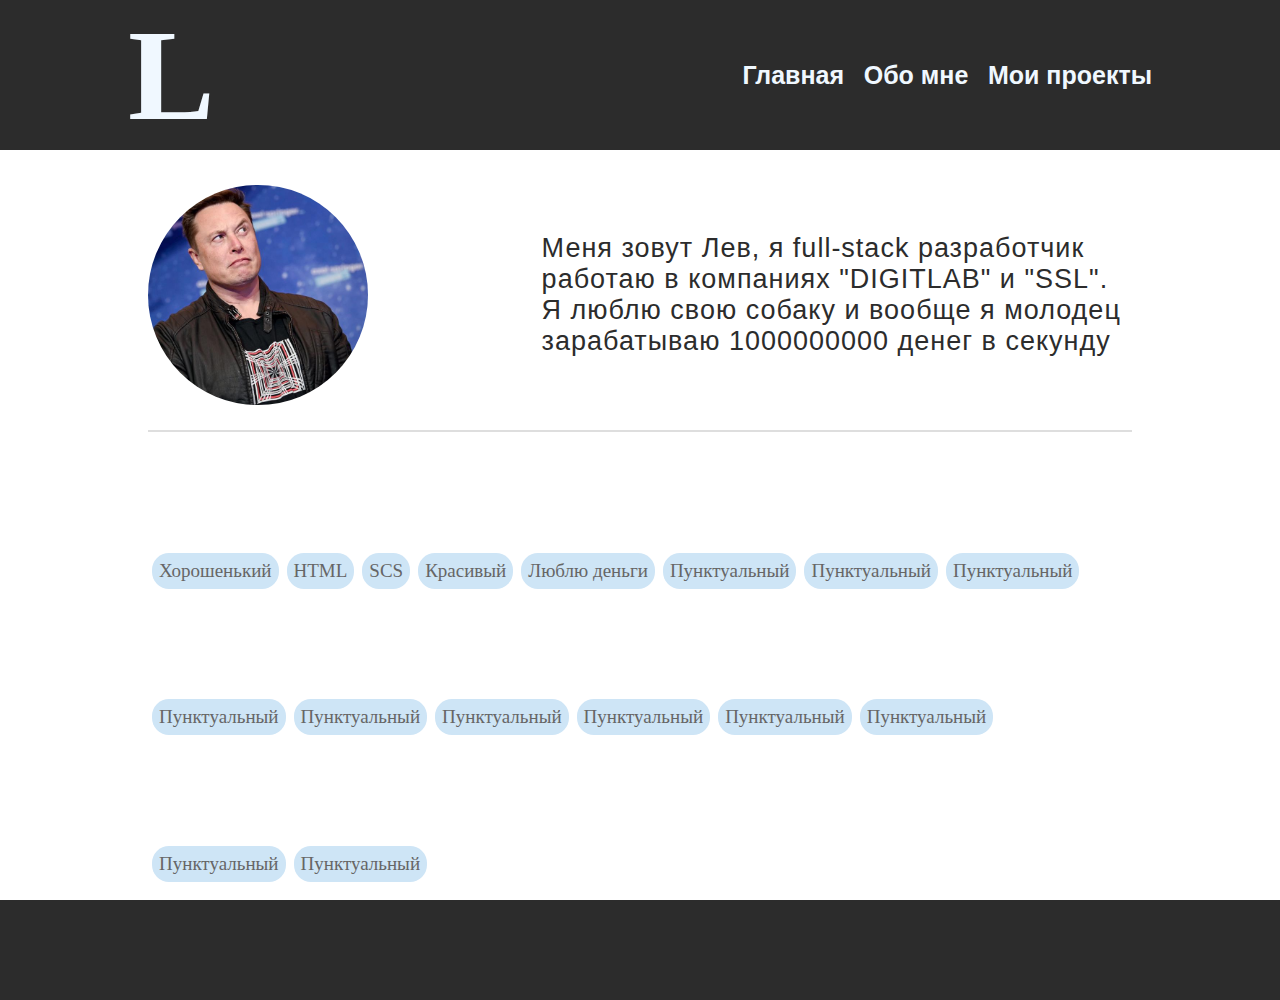
==== index.html @ e4ed4d2f "web2" ====
<!DOCTYPE html>
<html lang="en">
<head>
    <meta charset="UTF-8">
    <meta http-equiv="X-UA-Compatible" content="IE=edge">
    <meta name="viewport" content="width=device-width, initial-scale=1.0">
    <title>Document</title>
    <link rel="stylesheet" href="main.css">
</head>
<body>
    <header>
        <div class="header_wrapper">
            <div class="header_logo_block">
                <p class="logo_text">
                    <b>L</b>
                </p>
            </div>

            <div class="header_menu_block">
                <ul class="header_ul">
                    <li class="header_ul_li">
                        <p class="header_menu_text">
                            <b>Главная</b>
                        </p>
                    </li>
                    <li class="header_ul_li">
                        <p class="header_menu_text">
                            <b>Обо мне</b>
                        </p>
                    </li>
                    <li class="header_ul_li">
                        <p class="header_menu_text">
                            <b>Мои проекты</b>
                        </p>
                    </li>
                </ul>
            </div>
        </div>
    </header>

    <main>
        <div class="main_wrapper">
            <div class="main_top_block">
                <div class="main_person_image_block">
                    
                </div>
                <div class="main_person_desc_block">
                    <p class="person_desc_text">
                        Меня зовут Лев, я full-stack разработчик  работаю в компаниях "DIGITLAB" и "SSL". Я люблю свою собаку и вообще я молодец зарабатываю 1000000000 денег в секунду
                    </p>
                </div>
            </div>

            <hr>

            <div class="main_bottom_block">
                <ul class="my_professional">
                    <li class="my_prof_li">Хорошенький</li>
                    <li class="my_prof_li">HTML</li>
                    <li class="my_prof_li">SCS</li>
                    <li class="my_prof_li">Красивый</li>
                    <li class="my_prof_li">Люблю деньги</li>
                    <li class="my_prof_li">Пунктуальный</li>
                    <li class="my_prof_li">Пунктуальный</li>
                    <li class="my_prof_li">Пунктуальный</li>
                    <li class="my_prof_li">Пунктуальный</li>
                    <li class="my_prof_li">Пунктуальный</li>
                    <li class="my_prof_li">Пунктуальный</li>
                    <li class="my_prof_li">Пунктуальный</li>
                    <li class="my_prof_li">Пунктуальный</li>
                    <li class="my_prof_li">Пунктуальный</li>
                    <li class="my_prof_li">Пунктуальный</li>
                    <li class="my_prof_li">Пунктуальный</li>
                </ul>
            </div>
        </div>
    </main>

    <footer>
        <div class="footer_wrapper">
            
        </div>
    </footer>
</body>
</html>
---- main.css ----
*{
    margin: 0;
    padding: 0;
    box-sizing: border-box;
}

header{
    width: 100%;
    height: 150px;
    background-color: rgb(44, 44, 44);
    display: flex;
    justify-content: center;
    align-items: center;
}

.header_wrapper{
    width: 80%;
    height: 100%;
    background-color: rgb(44, 44, 44);
    display: flex;
    align-items: center;
    justify-content: space-between;
}

.header_logo_block{
    width: 25%;
    height: 100%;
}

.header_menu_block{
    width: 40%;
    height: 100%;
}

main{
    width: 100%;
    min-height: calc(100vh - 150px);
    display: flex;
    justify-content: center;
    height: auto;

}

.main_wrapper{
    width: 80%;
    height: auto;
    min-height: calc(100vh - 150px);
    padding: 20px;
}

footer{
    width: 100%;
    height: 100px;
    display: flex;
    align-items: center;
    justify-content: center;
    background-color: rgb(44, 44, 44);
}

.footer_wrapper{
    width: 80%;
    height: 100%;
}


.header_ul{
    width: 100%;
    height: 100%;
    display: flex;
    justify-content: space-between;
    align-items: center;
}

.header_ul_li{
    list-style: none;
}

.header_menu_text{
    font-size: 25px;
    font-family: Arial, Helvetica, sans-serif;
    color: aliceblue;
}

.logo_text{
    font-size: 130px;
    color: aliceblue;
}

.main_top_block{
    width: 100%;
    height: 250px;
    padding: 10px 0;
    display: flex;
    align-items: center;
    justify-content: space-between;
}

.main_bottom_block{
    width: 100%;
    height: calc(100% - 250px);
    padding: 10px 0;
    display: flex;
    align-items: flex-start;
    justify-content: flex-start;
    flex-wrap: wrap;
}

.main_person_image_block{
    width: 220px;
    height: 220px;
    border-radius: 50%;
    background-image: url('im.jpeg');
    background-position: center;
    background-size: cover;
}

.main_person_desc_block{
    width: 60%;
    height: 100%;
    display: flex;
    align-items: center;
}

.person_desc_text{
    font-size: 27px;
    color: rgb(44, 44, 44);
    font-family: Arial, Helvetica, sans-serif;
    letter-spacing: 1px;
}

.my_professional{
    width: 100%;
    height: 100%;
    display: flex;
    align-items: flex-end;
    justify-content: flex-start;
    list-style: none;
    flex-wrap: wrap;
}

.my_prof_li{
    padding: 7px;
    background-color: rgb(206, 229, 246);
    color: rgb(102, 102, 102);
    font-size: 19px;
    font-family: Arial black;
    margin: 0 4px;
    border-radius: 17px;
}

hr{
    border: 1px solid rgb(222, 222, 222);
    margin-top: 10px;
}
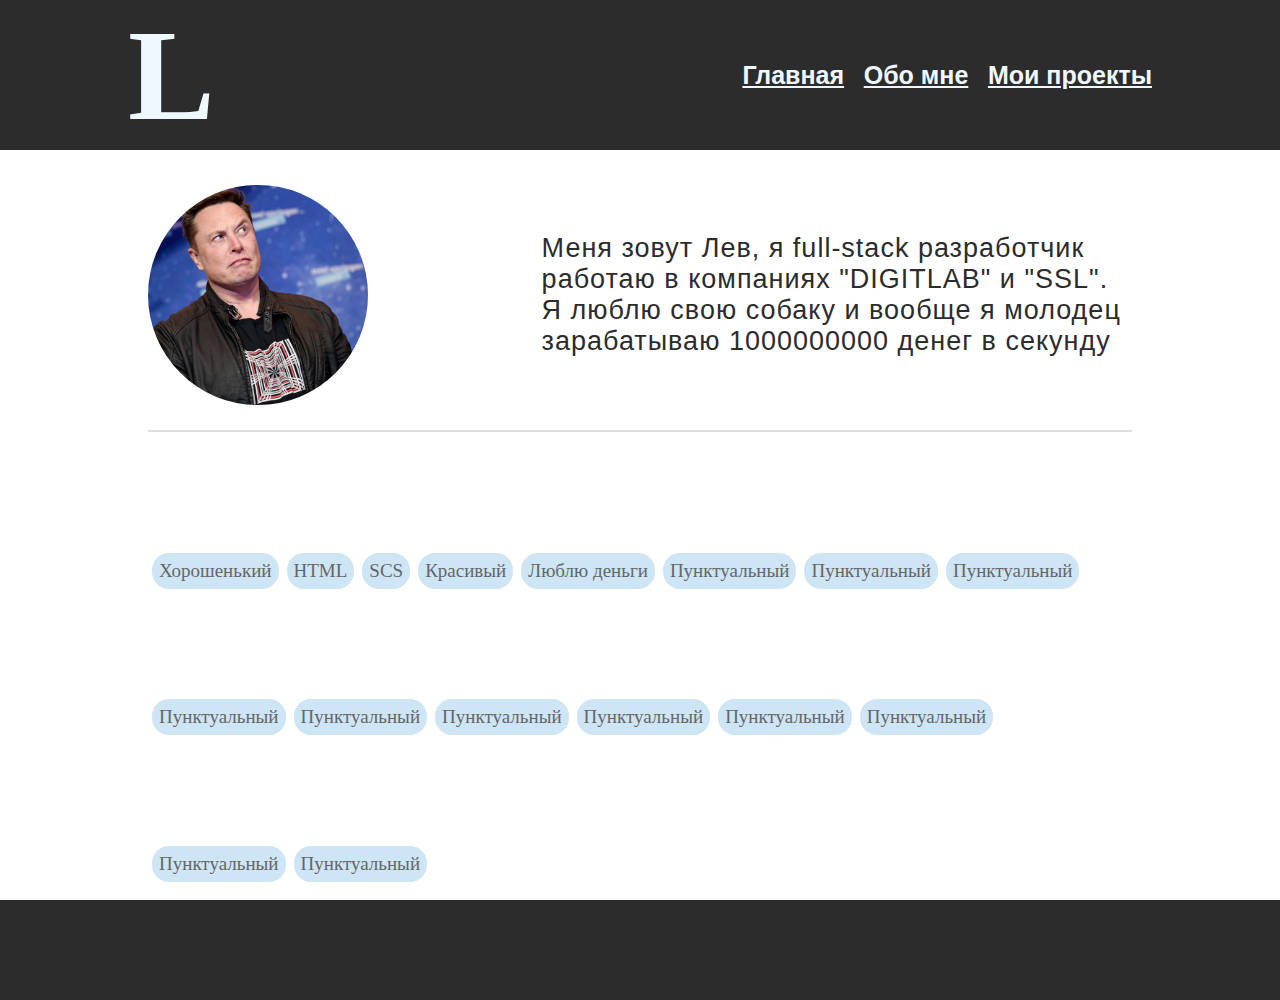
==== commit 64417eb4: "add slider" ====
--- a/index.html
+++ b/index.html
@@ -19,19 +19,19 @@
             <div class="header_menu_block">
                 <ul class="header_ul">
                     <li class="header_ul_li">
-                        <p class="header_menu_text">
+                        <a href="main-page.html" class="header_menu_text">
                             <b>Главная</b>
-                        </p>
+                        </a>
                     </li>
                     <li class="header_ul_li">
-                        <p class="header_menu_text">
+                        <a href="index.html" class="header_menu_text">
                             <b>Обо мне</b>
-                        </p>
+                        </a>
                     </li>
                     <li class="header_ul_li">
-                        <p class="header_menu_text">
+                        <a href="#" class="header_menu_text">
                             <b>Мои проекты</b>
-                        </p>
+                        </a>
                     </li>
                 </ul>
             </div>
--- a/main.css
+++ b/main.css
@@ -151,4 +151,67 @@
 hr{
     border: 1px solid rgb(222, 222, 222);
     margin-top: 10px;
+}
+
+.main-page__content-title {
+    width: 100%;
+    height: 100px;
+    display: flex;
+    align-items: center;
+    justify-content: flex-start;
+}
+
+.content-title_text {
+    font-size: 27px;
+    color:rgb(44, 44, 44)
+}
+
+.main-page__content-block {
+    width: 100%;
+    min-height: calc(100% - 100px);
+    height: auto;
+}
+
+.content-block__text {
+    width: 100%;
+    min-height: 100px;
+    height: auto;
+}
+
+.content-block__text__text {
+    width: 100%;
+    height: 100%;
+    font-size: 20px;
+    color: rgb(44, 44, 44);
+    text-align: left;
+}
+
+.content-block__galery {
+    width: 100%;
+    height: 300px;
+}
+
+
+.my_slide1 {
+    width: 100%;
+    height: 300px;
+    background-color: antiquewhite;
+}
+
+.my_slide2 {
+    width: 100%;
+    height: 300px;
+    background-color: rgb(203, 132, 39);
+}
+
+.my_slide3 {
+    width: 100%;
+    height: 300px;
+    background-color: rgb(30, 28, 26);
+}
+
+.my_slide4 {
+    width: 100%;
+    height: 300px;
+    background-color: rgb(34, 21, 3);
 }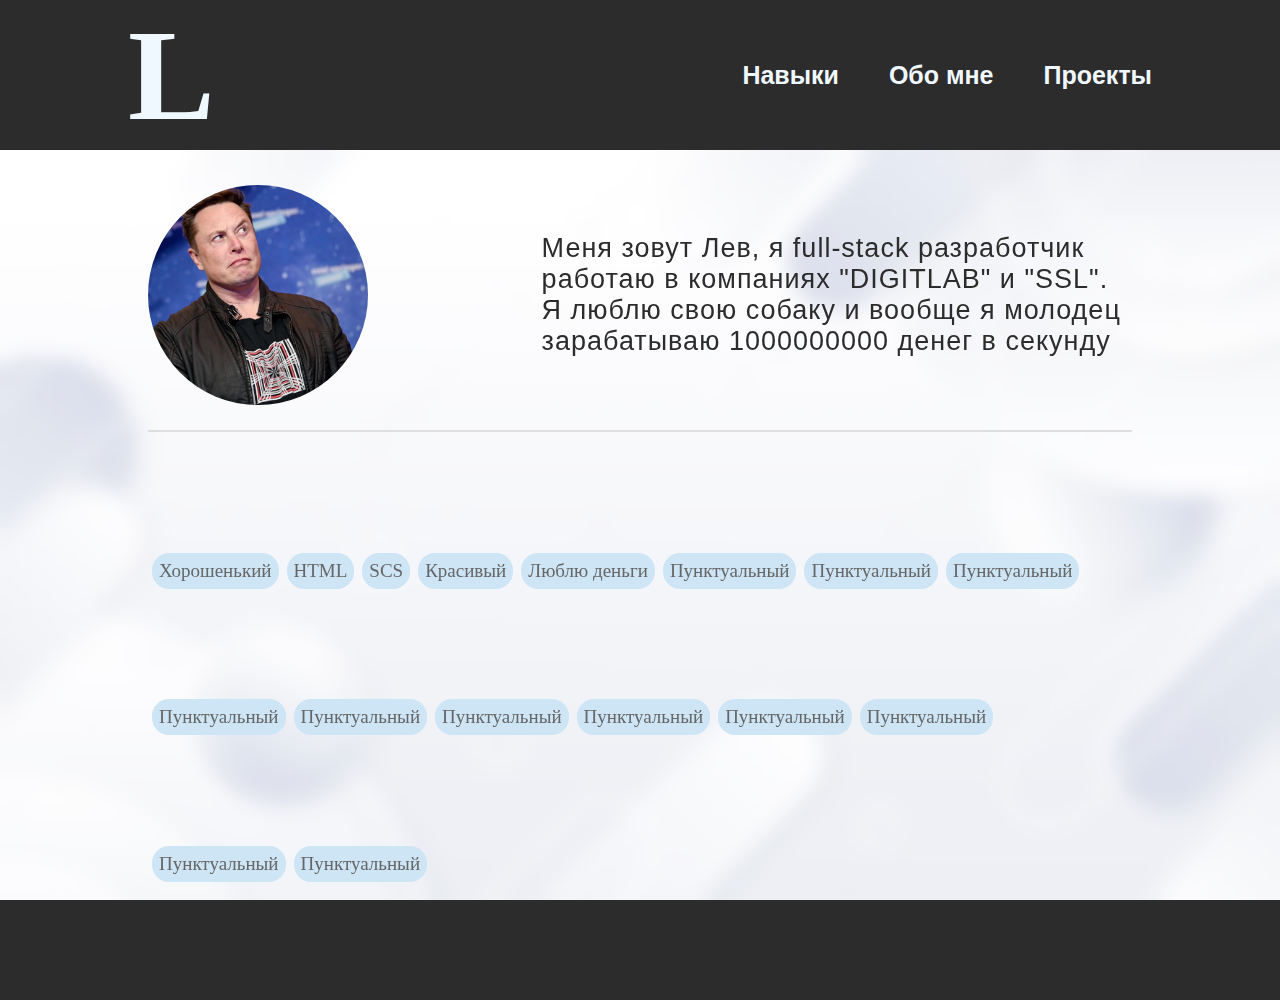
==== commit ff7db347: "feat(): update backgrounds" ====
--- a/index.html
+++ b/index.html
@@ -20,7 +20,7 @@
                 <ul class="header_ul">
                     <li class="header_ul_li">
                         <a href="main-page.html" class="header_menu_text">
-                            <b>Главная</b>
+                            <b>Навыки</b>
                         </a>
                     </li>
                     <li class="header_ul_li">
@@ -29,8 +29,8 @@
                         </a>
                     </li>
                     <li class="header_ul_li">
-                        <a href="#" class="header_menu_text">
-                            <b>Мои проекты</b>
+                        <a href="projects.html" class="header_menu_text">
+                            <b>Проекты</b>
                         </a>
                     </li>
                 </ul>
@@ -39,39 +39,41 @@
     </header>
 
     <main>
-        <div class="main_wrapper">
-            <div class="main_top_block">
-                <div class="main_person_image_block">
-                    
+        <div class="blur">
+            <div class="main_wrapper">
+                <div class="main_top_block">
+                    <div class="main_person_image_block">
+                        
+                    </div>
+                    <div class="main_person_desc_block">
+                        <p class="person_desc_text">
+                            Меня зовут Лев, я full-stack разработчик  работаю в компаниях "DIGITLAB" и "SSL". Я люблю свою собаку и вообще я молодец зарабатываю 1000000000 денег в секунду
+                        </p>
+                    </div>
                 </div>
-                <div class="main_person_desc_block">
-                    <p class="person_desc_text">
-                        Меня зовут Лев, я full-stack разработчик  работаю в компаниях "DIGITLAB" и "SSL". Я люблю свою собаку и вообще я молодец зарабатываю 1000000000 денег в секунду
-                    </p>
+    
+                <hr>
+    
+                <div class="main_bottom_block">
+                    <ul class="my_professional">
+                        <li class="my_prof_li">Хорошенький</li>
+                        <li class="my_prof_li">HTML</li>
+                        <li class="my_prof_li">SCS</li>
+                        <li class="my_prof_li">Красивый</li>
+                        <li class="my_prof_li">Люблю деньги</li>
+                        <li class="my_prof_li">Пунктуальный</li>
+                        <li class="my_prof_li">Пунктуальный</li>
+                        <li class="my_prof_li">Пунктуальный</li>
+                        <li class="my_prof_li">Пунктуальный</li>
+                        <li class="my_prof_li">Пунктуальный</li>
+                        <li class="my_prof_li">Пунктуальный</li>
+                        <li class="my_prof_li">Пунктуальный</li>
+                        <li class="my_prof_li">Пунктуальный</li>
+                        <li class="my_prof_li">Пунктуальный</li>
+                        <li class="my_prof_li">Пунктуальный</li>
+                        <li class="my_prof_li">Пунктуальный</li>
+                    </ul>
                 </div>
-            </div>
-
-            <hr>
-
-            <div class="main_bottom_block">
-                <ul class="my_professional">
-                    <li class="my_prof_li">Хорошенький</li>
-                    <li class="my_prof_li">HTML</li>
-                    <li class="my_prof_li">SCS</li>
-                    <li class="my_prof_li">Красивый</li>
-                    <li class="my_prof_li">Люблю деньги</li>
-                    <li class="my_prof_li">Пунктуальный</li>
-                    <li class="my_prof_li">Пунктуальный</li>
-                    <li class="my_prof_li">Пунктуальный</li>
-                    <li class="my_prof_li">Пунктуальный</li>
-                    <li class="my_prof_li">Пунктуальный</li>
-                    <li class="my_prof_li">Пунктуальный</li>
-                    <li class="my_prof_li">Пунктуальный</li>
-                    <li class="my_prof_li">Пунктуальный</li>
-                    <li class="my_prof_li">Пунктуальный</li>
-                    <li class="my_prof_li">Пунктуальный</li>
-                    <li class="my_prof_li">Пунктуальный</li>
-                </ul>
             </div>
         </div>
     </main>
--- a/main.css
+++ b/main.css
@@ -4,6 +4,10 @@
     box-sizing: border-box;
 }
 
+html{
+    background: rgb(44, 44, 44);
+}
+
 header{
     width: 100%;
     height: 150px;
@@ -38,7 +42,16 @@
     display: flex;
     justify-content: center;
     height: auto;
-
+    background: url('wallpaper.avif');
+    background-size: cover;
+}
+
+.blur {
+    display: flex;
+    justify-content: center;
+    width: 100%;
+    height: 100%;
+    backdrop-filter: blur(10px);
 }
 
 .main_wrapper{
@@ -79,6 +92,7 @@
     font-size: 25px;
     font-family: Arial, Helvetica, sans-serif;
     color: aliceblue;
+    transition: .3s;
 }
 
 .logo_text{
@@ -163,7 +177,8 @@
 
 .content-title_text {
     font-size: 27px;
-    color:rgb(44, 44, 44)
+    color:rgb(44, 44, 44);
+    font-family: Arial black;
 }
 
 .main-page__content-block {
@@ -184,6 +199,7 @@
     font-size: 20px;
     color: rgb(44, 44, 44);
     text-align: left;
+    font-family: Arial, Helvetica, sans-serif;
 }
 
 .content-block__galery {
@@ -201,17 +217,80 @@
 .my_slide2 {
     width: 100%;
     height: 300px;
-    background-color: rgb(203, 132, 39);
+    background-color: rgb(251, 197, 127);
 }
 
 .my_slide3 {
     width: 100%;
     height: 300px;
-    background-color: rgb(30, 28, 26);
+    background-color: rgb(119, 114, 110);
 }
 
 .my_slide4 {
     width: 100%;
     height: 300px;
-    background-color: rgb(34, 21, 3);
+    background-color: rgb(81, 120, 133);
+}
+
+.slide_content {
+    font-size: 50px;
+    color: black;
+    font-family: Arial black;
+}
+
+.slider-wrapper {
+    display: flex;
+    align-items: center;
+    justify-content: center;
+}
+
+.super{
+    color: rgb(206, 149, 36);
+}
+
+.main_wrapper__content {
+    width: 100%;
+    height: 500px;
+}
+
+.projects_my_slide1 {
+    width: 100%;
+    height: 500px;
+}
+
+.projects_my_slide2 {
+    width: 100%;
+    height: 500px;
+}
+
+.projects_my_slide3 {
+    width: 100%;
+    height: 500px;
+}
+
+.my-project {
+    width: 60%;
+    height: 80%;
+    background-color: rgb(210, 210, 210);
+    border-radius: 30px;
+    box-shadow: 10px 10px 20px rgb(76, 76, 76);
+    display: flex;
+    align-items: center;
+    justify-content: space-between;
+    flex-direction: column;
+}
+
+.project-image {
+    width: 90%;
+    height: 70%;
+    background: black;
+}
+
+a {
+    text-decoration: none;
+}
+
+.header_menu_text:hover {
+    color: rgb(111, 152, 181);
+    transition: .3s;
 }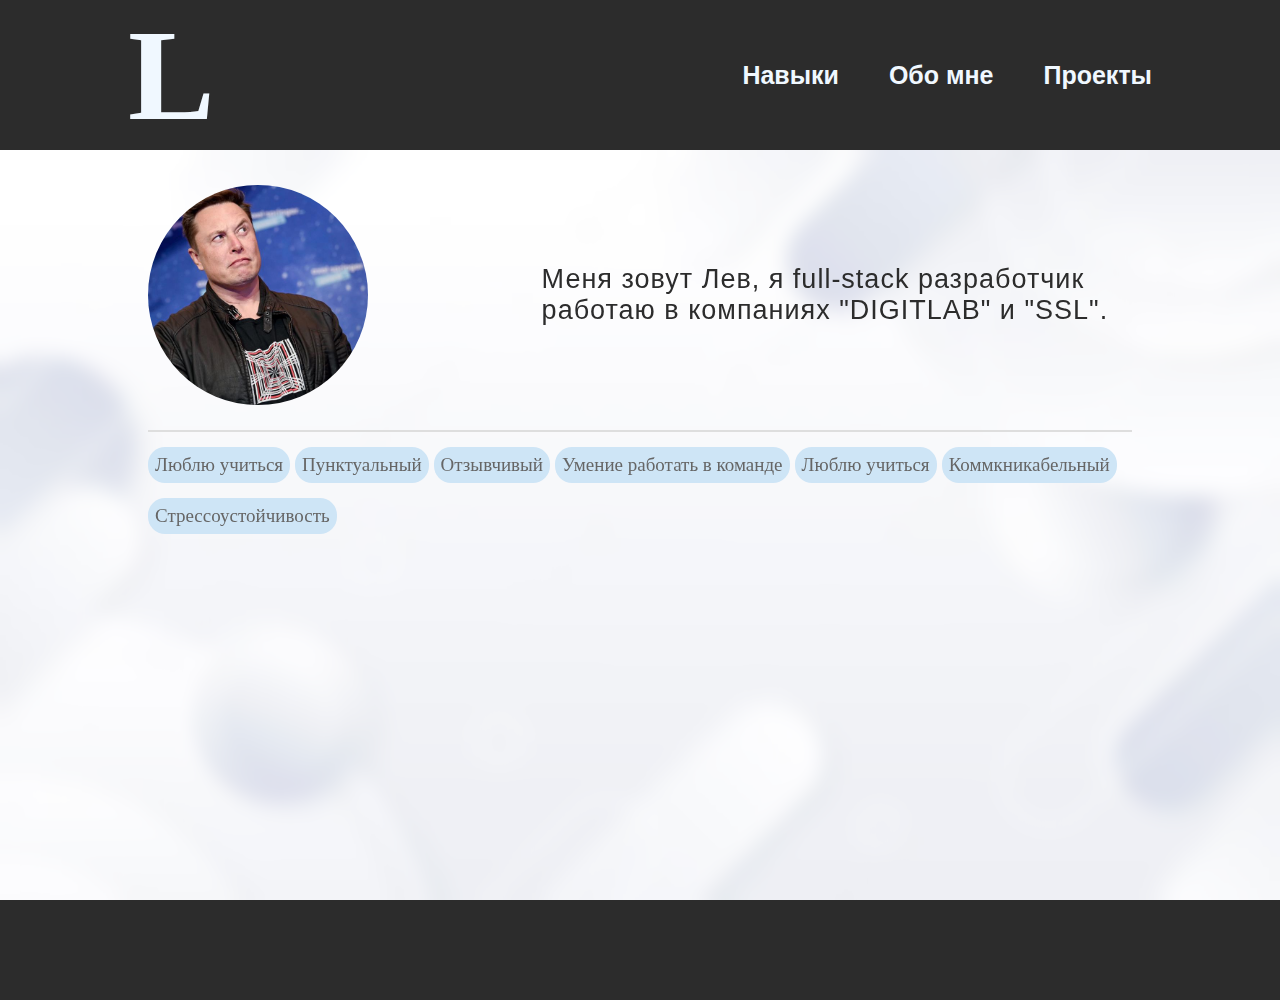
==== commit 309d865a: "feat(): adding mobile version" ====
--- a/index.html
+++ b/index.html
@@ -47,7 +47,7 @@
                     </div>
                     <div class="main_person_desc_block">
                         <p class="person_desc_text">
-                            Меня зовут Лев, я full-stack разработчик  работаю в компаниях "DIGITLAB" и "SSL". Я люблю свою собаку и вообще я молодец зарабатываю 1000000000 денег в секунду
+                            Меня зовут Лев, я full-stack разработчик  работаю в компаниях "DIGITLAB" и "SSL".
                         </p>
                     </div>
                 </div>
@@ -56,22 +56,13 @@
     
                 <div class="main_bottom_block">
                     <ul class="my_professional">
-                        <li class="my_prof_li">Хорошенький</li>
-                        <li class="my_prof_li">HTML</li>
-                        <li class="my_prof_li">SCS</li>
-                        <li class="my_prof_li">Красивый</li>
-                        <li class="my_prof_li">Люблю деньги</li>
+                        <li class="my_prof_li">Люблю учиться</li>
                         <li class="my_prof_li">Пунктуальный</li>
-                        <li class="my_prof_li">Пунктуальный</li>
-                        <li class="my_prof_li">Пунктуальный</li>
-                        <li class="my_prof_li">Пунктуальный</li>
-                        <li class="my_prof_li">Пунктуальный</li>
-                        <li class="my_prof_li">Пунктуальный</li>
-                        <li class="my_prof_li">Пунктуальный</li>
-                        <li class="my_prof_li">Пунктуальный</li>
-                        <li class="my_prof_li">Пунктуальный</li>
-                        <li class="my_prof_li">Пунктуальный</li>
-                        <li class="my_prof_li">Пунктуальный</li>
+                        <li class="my_prof_li">Отзывчивый</li>
+                        <li class="my_prof_li">Умение работать в команде</li>
+                        <li class="my_prof_li">Люблю учиться</li>
+                        <li class="my_prof_li">Коммкникабельный</li>
+                        <li class="my_prof_li">Стрессоустойчивость</li>
                     </ul>
                 </div>
             </div>
--- a/main.css
+++ b/main.css
@@ -59,6 +59,12 @@
     height: auto;
     min-height: calc(100vh - 150px);
     padding: 20px;
+}
+
+.main_wrapper__for-rojects {
+    width: 100%;
+    height: auto;
+    min-height: calc(100vh - 150px);
 }
 
 footer{
@@ -144,12 +150,13 @@
 
 .my_professional{
     width: 100%;
-    height: 100%;
+    height: auto;
     display: flex;
     align-items: flex-end;
     justify-content: flex-start;
     list-style: none;
     flex-wrap: wrap;
+    grid-gap: 5px;
 }
 
 .my_prof_li{
@@ -158,7 +165,7 @@
     color: rgb(102, 102, 102);
     font-size: 19px;
     font-family: Arial black;
-    margin: 0 4px;
+    margin: 5px 0;
     border-radius: 17px;
 }
 
@@ -269,11 +276,13 @@
 }
 
 .my-project {
-    width: 60%;
+    width: 600px;
     height: 80%;
-    background-color: rgb(210, 210, 210);
+    background: rgb(183, 184, 196);
     border-radius: 30px;
-    box-shadow: 10px 10px 20px rgb(76, 76, 76);
+    -webkit-box-shadow: 0px 8px 13px 4px rgba(34, 60, 80, 0.22);
+    -moz-box-shadow: 0px 8px 13px 4px rgba(34, 60, 80, 0.22);
+    box-shadow: 0px 8px 13px 4px rgba(34, 60, 80, 0.22);
     display: flex;
     align-items: center;
     justify-content: space-between;
@@ -293,4 +302,50 @@
 .header_menu_text:hover {
     color: rgb(111, 152, 181);
     transition: .3s;
+}
+
+.project-description {
+    width: 100%;
+    padding: 5px;
+    height: 25%;
+    padding-left: 5%;
+}
+
+.project-title {
+    width: 100%;
+    height: 50%;
+    font-size: 25px;
+    color: rgb(44, 46, 44);
+    display: flex;
+    align-items: center;
+    font-family: 'Prosto One', cursive;
+    font-weight: 400;
+}
+
+.projects-stack {
+    width: 100%;
+    height: 50%;
+    font-size: 14px;
+    color: black;
+    display: flex;
+    align-items: center;
+    font-family: 'Poiret One', cursive;
+    font-weight: 400;
+}
+
+
+
+
+@media (max-width: 1200px) {
+    .header_ul {
+        display: none;
+    }
+
+    header {
+        height: 70px;
+    }
+
+    .logo_text {
+        font-size: 60px;
+    }
 }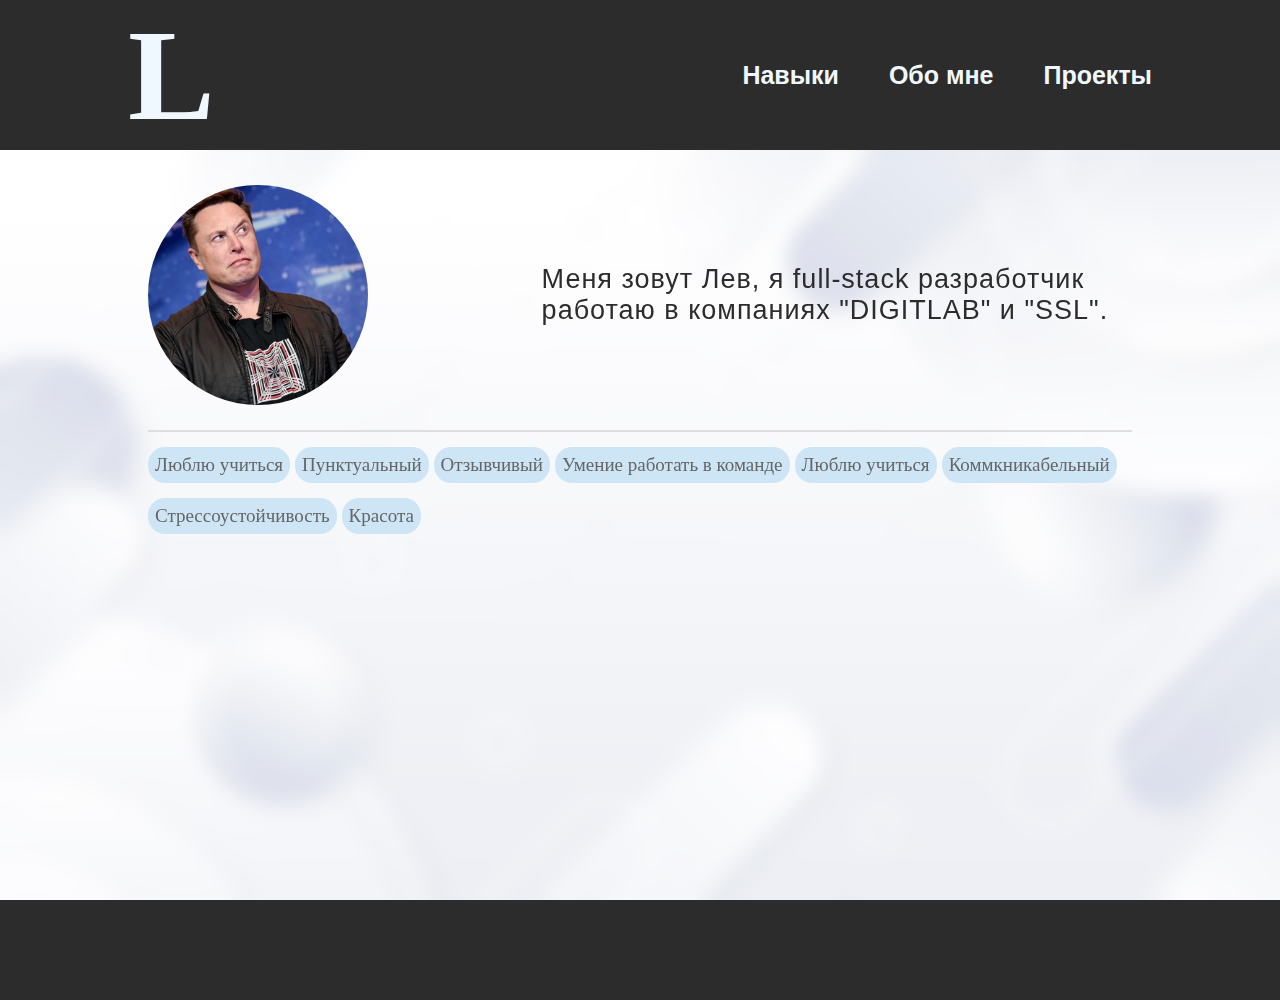
==== commit 9731ad4f: "feat: добавил красоту" ====
--- a/index.html
+++ b/index.html
@@ -63,6 +63,7 @@
                         <li class="my_prof_li">Люблю учиться</li>
                         <li class="my_prof_li">Коммкникабельный</li>
                         <li class="my_prof_li">Стрессоустойчивость</li>
+                        <li class="my_prof_li">Красота</li>
                     </ul>
                 </div>
             </div>
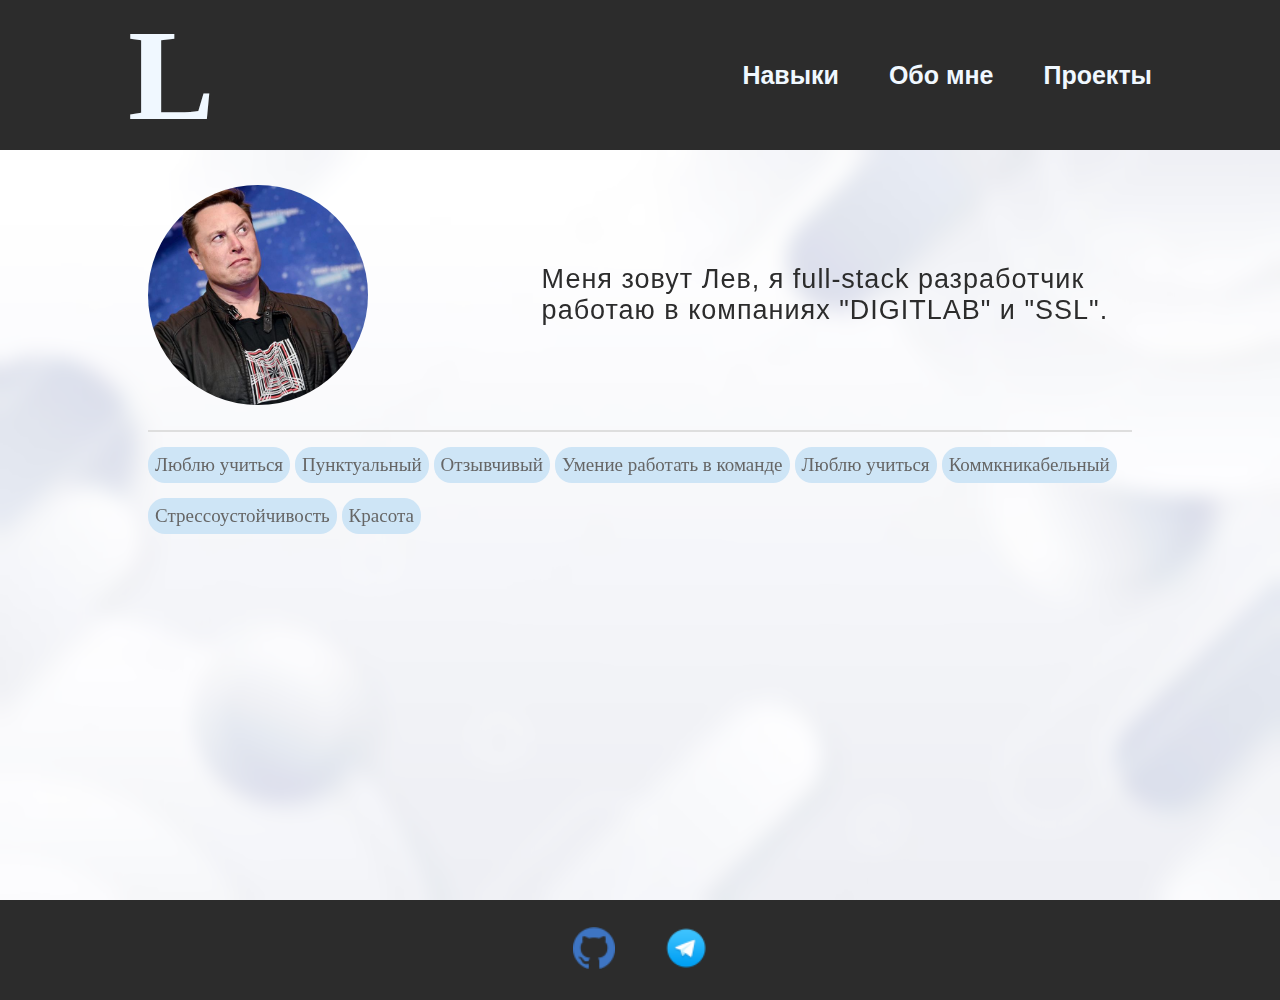
==== commit 2069a044: "feat: добавление скрипта" ====
--- a/index.html
+++ b/index.html
@@ -72,7 +72,12 @@
 
     <footer>
         <div class="footer_wrapper">
-            
+            <a href="https://github.com/Zemanqwerty" class="footer-links">
+                <img src="Github_icon-icons.com_66788.png" alt="github" class="footer-links__img">
+            </a>
+            <a href="https://t.me/Zem4n" class="footer-links">
+                <img src="telegram_icon-icons.com_72055.png" alt="telegram" class="footer-links__img">
+            </a>
         </div>
     </footer>
 </body>
--- a/main.css
+++ b/main.css
@@ -79,6 +79,9 @@
 .footer_wrapper{
     width: 80%;
     height: 100%;
+    display: flex;
+    align-items: center;
+    justify-content: center;
 }
 
 
@@ -333,6 +336,14 @@
     font-weight: 400;
 }
 
+.footer-links{
+    padding: 0 25px;
+}
+
+.footer-links__img {
+    width: 42px;
+    height: 42px;
+}
 
 
 
@@ -348,4 +359,26 @@
     .logo_text {
         font-size: 60px;
     }
+
+    .main_top_block {
+        width: 100%;
+        height: auto;
+        padding: 10px 0;
+        display: flex;
+        align-items: center;
+        justify-content: space-between;
+        flex-direction: column;
+    }
+
+    .main_person_desc_block {
+        width: 100%;
+        height: 100%;
+        display: flex;
+        align-items: center;
+        padding-top: 30px;
+    }
+
+    .main_wrapper {
+        width: 90%;
+    }
 }